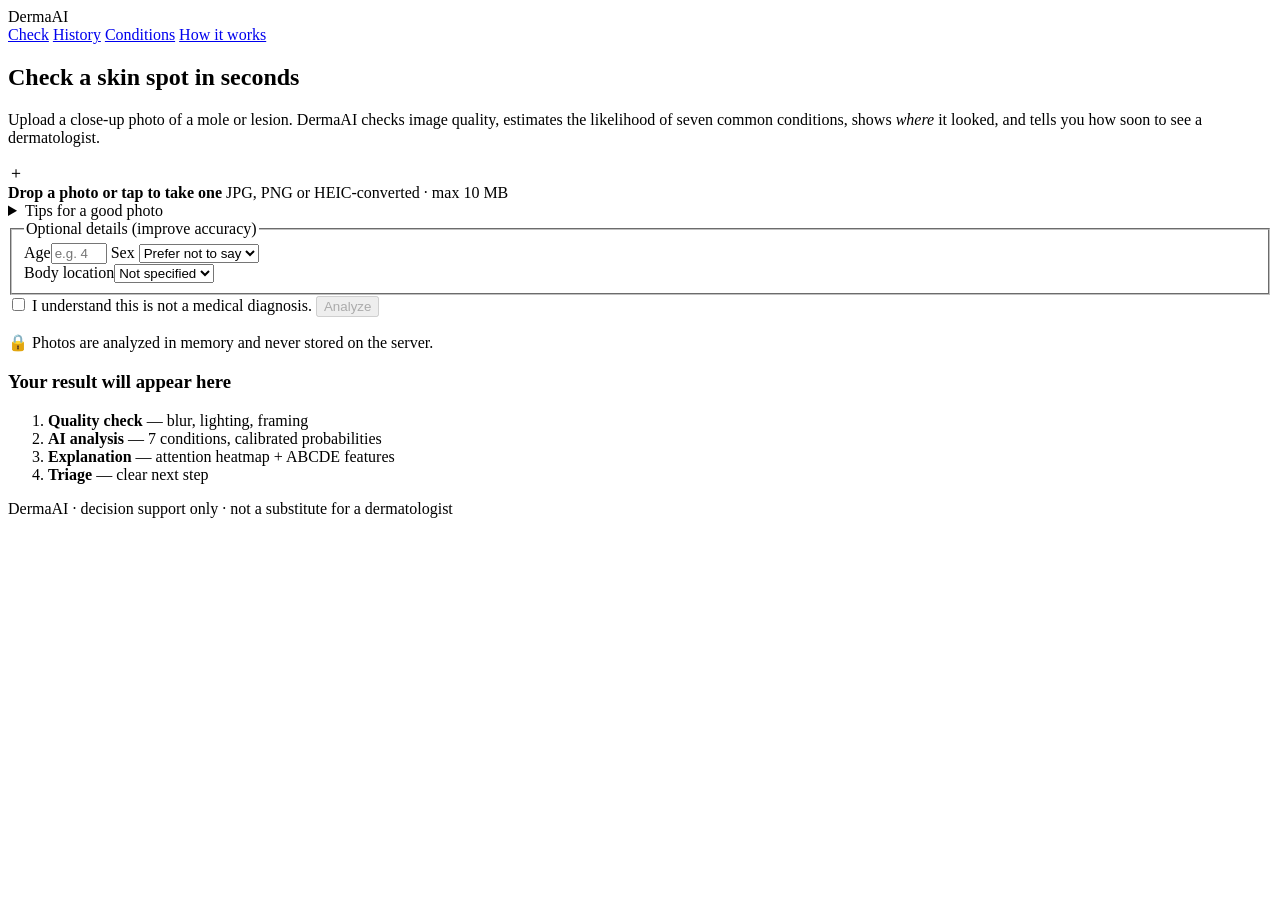
==== web/index.html @ 73b18ab2 "Add DermaAI: explainable AI skin lesion triage system End-to-end skin disease detection product buil" ====
<!doctype html>
<html lang="en">
<head>
<meta charset="utf-8">
<meta name="viewport" content="width=device-width, initial-scale=1">
<title>DermaAI — Skin Lesion Check</title>
<meta name="description" content="Explainable AI triage for skin lesions">
<link rel="stylesheet" href="/static/styles.css">
<link rel="icon" href="data:image/svg+xml,<svg xmlns='http://www.w3.org/2000/svg' viewBox='0 0 100 100'><circle cx='50' cy='50' r='44' fill='%230f766e'/><circle cx='50' cy='50' r='18' fill='%23fff'/></svg>">
</head>
<body>
<header class="topbar">
  <div class="brand"><span class="logo"></span>DermaAI</div>
  <nav>
    <a href="#check" class="active">Check</a>
    <a href="#history">History</a>
    <a href="#library">Conditions</a>
    <a href="#about">How it works</a>
  </nav>
</header>

<div id="demo-banner" class="banner warn" hidden>
  <strong>Demo mode.</strong> No trained model is loaded, so results are not meaningful.
  Train one with <code>python -m dermaai.train</code> and set <code>DERMAAI_CHECKPOINT</code>.
</div>

<main>
  <section id="check" class="view">
    <div class="hero">
      <h1>Check a skin spot in seconds</h1>
      <p>Upload a close-up photo of a mole or lesion. DermaAI checks image quality, estimates the likelihood of
        seven common conditions, shows <em>where</em> it looked, and tells you how soon to see a dermatologist.</p>
    </div>

    <div class="grid">
      <form id="form" class="card" autocomplete="off">
        <label id="drop" class="drop" tabindex="0">
          <input id="file" type="file" accept="image/*" capture="environment" hidden>
          <img id="preview" alt="" hidden>
          <div id="drop-hint">
            <div class="drop-icon">＋</div>
            <strong>Drop a photo or tap to take one</strong>
            <span>JPG, PNG or HEIC-converted · max 10 MB</span>
          </div>
        </label>
        <details class="tips">
          <summary>Tips for a good photo</summary>
          <ul>
            <li>Use daylight; avoid flash and shadows.</li>
            <li>Fill most of the frame with the lesion and a little surrounding skin.</li>
            <li>Hold steady and tap to focus. Retake if blurry.</li>
          </ul>
        </details>
        <fieldset>
          <legend>Optional details <span class="muted">(improve accuracy)</span></legend>
          <div class="row">
            <label>Age<input id="age" type="number" min="0" max="120" placeholder="e.g. 45"></label>
            <label>Sex
              <select id="sex"><option value="">Prefer not to say</option><option value="female">Female</option><option value="male">Male</option></select>
            </label>
          </div>
          <label>Body location<select id="localization"><option value="">Not specified</option></select></label>
        </fieldset>
        <label class="consent"><input id="consent" type="checkbox" required>
          I understand this is not a medical diagnosis.</label>
        <button id="submit" type="submit" class="primary" disabled>Analyze</button>
        <p class="privacy">🔒 Photos are analyzed in memory and never stored on the server.</p>
      </form>

      <div id="result" class="result">
        <div class="placeholder card">
          <h3>Your result will appear here</h3>
          <ol class="steps">
            <li><b>Quality check</b> — blur, lighting, framing</li>
            <li><b>AI analysis</b> — 7 conditions, calibrated probabilities</li>
            <li><b>Explanation</b> — attention heatmap + ABCDE features</li>
            <li><b>Triage</b> — clear next step</li>
          </ol>
        </div>
      </div>
    </div>
  </section>

  <section id="history" class="view" hidden>
    <div class="section-head">
      <h2>Lesion history</h2>
      <button id="clear-history" class="ghost">Clear</button>
    </div>
    <p class="muted">Stored only on this device. Re-photograph the same spot monthly — <b>E</b>volution is the most important warning sign.</p>
    <div id="history-list" class="history"></div>
  </section>

  <section id="library" class="view" hidden>
    <h2>Conditions DermaAI recognises</h2>
    <div id="conditions" class="conditions"></div>
  </section>

  <section id="about" class="view" hidden>
    <h2>How it works</h2>
    <div class="pipeline">
      <div><span>1</span><h4>Quality gate</h4><p>Sharpness, exposure, glare and framing are measured. Poor photos are rejected with instructions instead of a guess.</p></div>
      <div><span>2</span><h4>Deep learning</h4><p>An EfficientNet CNN fused with age, sex and body site, trained on dermoscopic images with lesion-grouped splits and class balancing.</p></div>
      <div><span>3</span><h4>Calibration &amp; uncertainty</h4><p>Temperature scaling makes probabilities honest; test-time augmentation and entropy flag images the model is unsure about.</p></div>
      <div><span>4</span><h4>Explainability</h4><p>Grad-CAM shows where the network looked; an independent classical ABCDE analysis gives a second, interpretable opinion.</p></div>
      <div><span>5</span><h4>Safety-first triage</h4><p>Thresholds favour melanoma sensitivity: it is better to over-refer than to miss a cancer.</p></div>
    </div>
    <div id="model-card" class="card model-card"></div>
    <p class="disclaimer" id="disclaimer"></p>
  </section>
</main>

<footer>DermaAI · decision support only · not a substitute for a dermatologist</footer>
<script src="/static/app.js"></script>
</body>
</html>
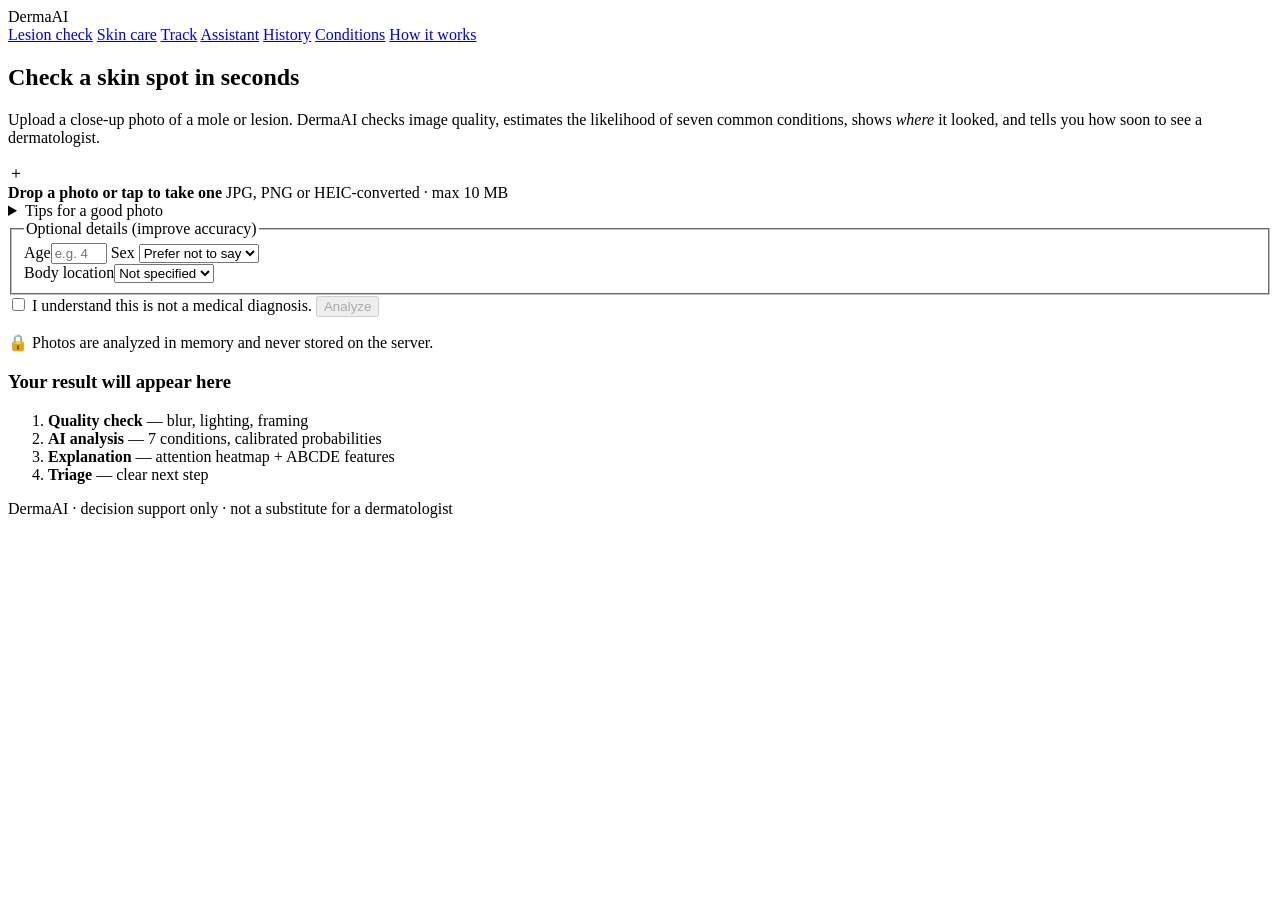
==== commit 26678f8b: "Add skin analysis, personalised skincare, progress tracking and assistant Extends DermaAI from lesio" ====
--- a/web/index.html
+++ b/web/index.html
@@ -12,7 +12,10 @@
 <header class="topbar">
   <div class="brand"><span class="logo"></span>DermaAI</div>
   <nav>
-    <a href="#check" class="active">Check</a>
+    <a href="#check" class="active">Lesion check</a>
+    <a href="#skincare">Skin care</a>
+    <a href="#track">Track</a>
+    <a href="#assistant">Assistant</a>
     <a href="#history">History</a>
     <a href="#library">Conditions</a>
     <a href="#about">How it works</a>
@@ -81,6 +84,92 @@
     </div>
   </section>
 
+  <section id="skincare" class="view" hidden>
+    <div class="hero">
+      <h1>Your skin, analysed and personalised</h1>
+      <p>Take a front-facing photo in daylight with no make-up or filters. DermaAI measures redness, blemishes,
+        uneven tone, texture and shine, then builds a morning and evening routine with matching product types.</p>
+    </div>
+    <div class="grid">
+      <form id="skin-form" class="card" autocomplete="off">
+        <label id="skin-drop" class="drop" tabindex="0">
+          <input id="skin-file" type="file" accept="image/*" capture="user" hidden>
+          <img id="skin-preview" alt="" hidden>
+          <div class="hint"><div class="drop-icon">☺</div><strong>Add a face or skin photo</strong>
+            <span>Optional. Without one, the routine is built from your answers only</span></div>
+        </label>
+        <fieldset>
+          <legend>About your skin</legend>
+          <div class="row">
+            <label>Skin type<select id="skin-type"></select></label>
+            <label>Age<input id="skin-age" type="number" min="10" max="120" placeholder="e.g. 28"></label>
+          </div>
+          <div class="field-label">Main concerns</div>
+          <div id="concern-chips" class="chips"></div>
+          <div class="row">
+            <label>Sun exposure<select id="sun"><option value="low">Mostly indoors</option><option value="moderate" selected>Moderate</option><option value="high">Outdoors a lot</option></select></label>
+            <label>Budget<select id="budget"><option value="low">Budget</option><option value="mid" selected>Mid-range</option><option value="high">Premium</option></select></label>
+          </div>
+          <label class="check"><input id="sensitive" type="checkbox"> My skin reacts easily (stinging, redness)</label>
+          <label class="check"><input id="pregnant" type="checkbox"> Pregnant or breastfeeding</label>
+        </fieldset>
+        <button type="submit" class="primary">Build my routine</button>
+        <p class="privacy">🔒 Photos are analysed in memory and never stored on the server.</p>
+      </form>
+      <div id="skin-result" class="result">
+        <div class="placeholder card">
+          <h3>Your skin report will appear here</h3>
+          <ol class="steps">
+            <li><b>Skin analysis</b>: 5 measurable concerns + skin health score</li>
+            <li><b>Personalised routine</b>: AM / PM steps with the right actives</li>
+            <li><b>Product matches</b>: product types by ingredient, skin type and budget</li>
+            <li><b>Progress</b>: scores tracked over time on this device</li>
+          </ol>
+        </div>
+      </div>
+    </div>
+  </section>
+
+  <section id="track" class="view" hidden>
+    <div class="hero">
+      <h1>Track a spot over time</h1>
+      <p>Change is the most important warning sign. Upload an earlier and a recent photo of the same spot, taken from
+        the same distance and in similar light, ideally with a coin next to it for scale.</p>
+    </div>
+    <div class="grid">
+      <form id="track-form" class="card" autocomplete="off">
+        <div class="pair">
+          <label class="drop small" tabindex="0"><input id="before-file" type="file" accept="image/*" hidden>
+            <img id="before-preview" alt="" hidden><div class="hint"><strong>Before</strong><span>earlier photo</span></div></label>
+          <label class="drop small" tabindex="0"><input id="after-file" type="file" accept="image/*" capture="environment" hidden>
+            <img id="after-preview" alt="" hidden><div class="hint"><strong>After</strong><span>recent photo</span></div></label>
+        </div>
+        <fieldset><label>Days between photos<input id="days" type="number" min="1" max="3650" placeholder="e.g. 30"></label></fieldset>
+        <button id="track-submit" type="submit" class="primary" disabled>Compare</button>
+      </form>
+      <div id="track-result" class="result">
+        <div class="placeholder card"><h3>Comparison will appear here</h3>
+          <p class="muted">DermaAI outlines the spot in both photos and compares size, shape, border and colours.</p></div>
+      </div>
+    </div>
+  </section>
+
+  <section id="assistant" class="view" hidden>
+    <div class="hero">
+      <h1>Virtual dermatology assistant</h1>
+      <p>Ask about moles, acne, pigmentation, sun protection or your routine. Urgent symptoms are always flagged.</p>
+    </div>
+    <div class="card chat">
+      <div id="chat-log" class="chat-log" aria-live="polite"></div>
+      <div id="chat-suggest" class="chips"></div>
+      <form id="chat-form" class="chat-input">
+        <input id="chat-text" type="text" maxlength="2000" placeholder="Type your question…" autocomplete="off">
+        <button class="primary" type="submit">Send</button>
+      </form>
+      <p class="disclaimer">Information only, not a diagnosis. In an emergency call your local emergency number.</p>
+    </div>
+  </section>
+
   <section id="history" class="view" hidden>
     <div class="section-head">
       <h2>Lesion history</h2>
@@ -103,6 +192,8 @@
       <div><span>3</span><h4>Calibration &amp; uncertainty</h4><p>Temperature scaling makes probabilities honest; test-time augmentation and entropy flag images the model is unsure about.</p></div>
       <div><span>4</span><h4>Explainability</h4><p>Grad-CAM shows where the network looked; an independent classical ABCDE analysis gives a second, interpretable opinion.</p></div>
       <div><span>5</span><h4>Safety-first triage</h4><p>Thresholds favour melanoma sensitivity: it is better to over-refer than to miss a cancer.</p></div>
+      <div><span>6</span><h4>Skin care &amp; products</h4><p>Facial analysis measures redness, blemishes, tone, texture and shine, then a rules engine builds a routine and matches product types.</p></div>
+      <div><span>7</span><h4>Progress &amp; assistant</h4><p>Before/after comparison tracks change in a spot, and the assistant answers questions with built-in red-flag escalation.</p></div>
     </div>
     <div id="model-card" class="card model-card"></div>
     <p class="disclaimer" id="disclaimer"></p>
@@ -111,5 +202,6 @@
 
 <footer>DermaAI · decision support only · not a substitute for a dermatologist</footer>
 <script src="/static/app.js"></script>
+<script src="/static/care.js"></script>
 </body>
 </html>
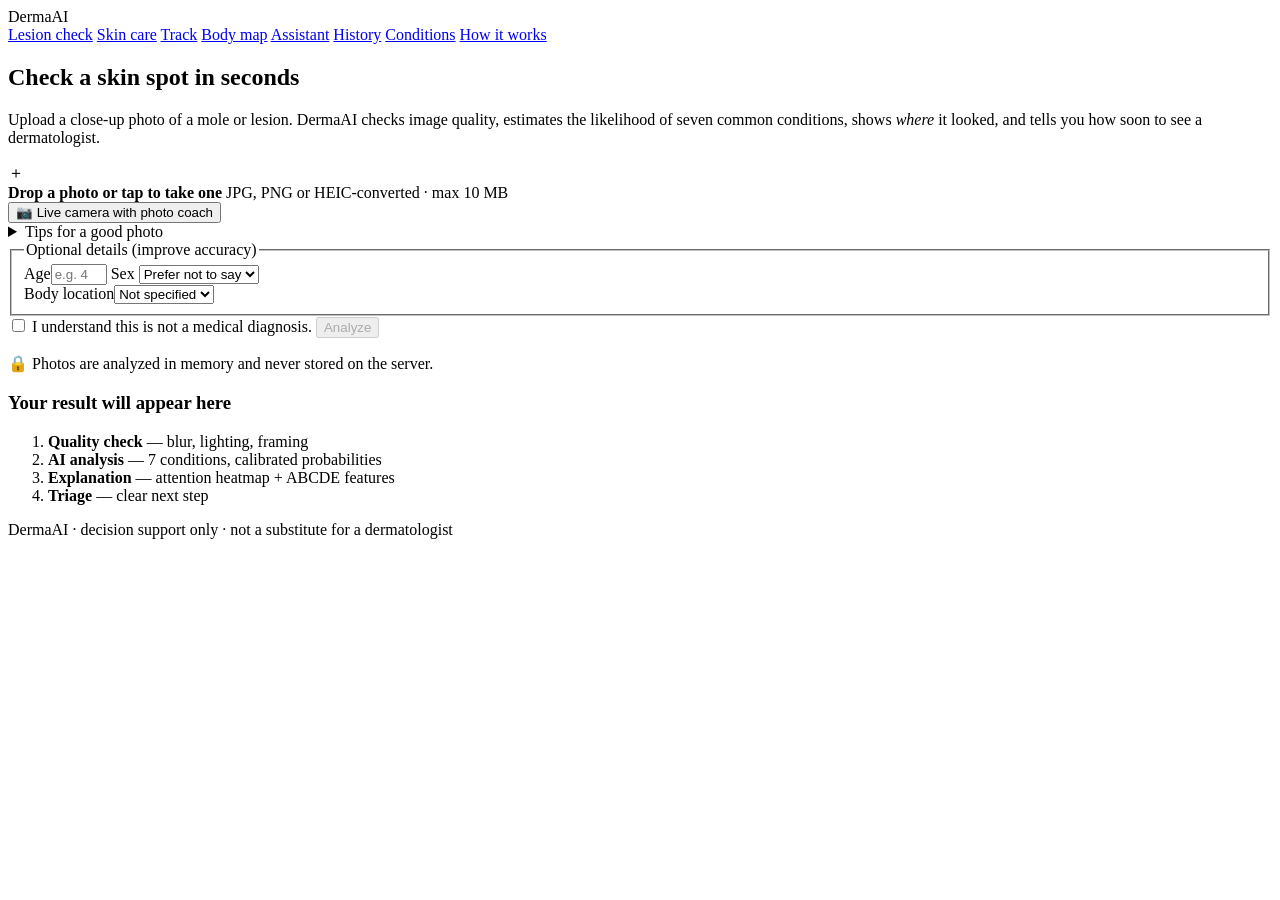
==== commit fbb434de: "Add OOD detection, live camera coach, body map and teledermatology referrals - Out-of-distribution d" ====
--- a/web/index.html
+++ b/web/index.html
@@ -15,6 +15,7 @@
     <a href="#check" class="active">Lesion check</a>
     <a href="#skincare">Skin care</a>
     <a href="#track">Track</a>
+    <a href="#bodymap">Body map</a>
     <a href="#assistant">Assistant</a>
     <a href="#history">History</a>
     <a href="#library">Conditions</a>
@@ -38,7 +39,7 @@
     <div class="grid">
       <form id="form" class="card" autocomplete="off">
         <label id="drop" class="drop" tabindex="0">
-          <input id="file" type="file" accept="image/*" capture="environment" hidden>
+          <input id="file" type="file" accept="image/*" hidden>
           <img id="preview" alt="" hidden>
           <div id="drop-hint">
             <div class="drop-icon">＋</div>
@@ -46,6 +47,8 @@
             <span>JPG, PNG or HEIC-converted · max 10 MB</span>
           </div>
         </label>
+        <button type="button" class="ghost camera-btn" data-target="lesion">📷 Live camera with photo coach</button>
+        <div id="spot-badge" class="spot-badge" hidden></div>
         <details class="tips">
           <summary>Tips for a good photo</summary>
           <ul>
@@ -93,11 +96,12 @@
     <div class="grid">
       <form id="skin-form" class="card" autocomplete="off">
         <label id="skin-drop" class="drop" tabindex="0">
-          <input id="skin-file" type="file" accept="image/*" capture="user" hidden>
+          <input id="skin-file" type="file" accept="image/*" hidden>
           <img id="skin-preview" alt="" hidden>
           <div class="hint"><div class="drop-icon">☺</div><strong>Add a face or skin photo</strong>
             <span>Optional. Without one, the routine is built from your answers only</span></div>
         </label>
+        <button type="button" class="ghost camera-btn" data-target="skin">📷 Live camera with photo coach</button>
         <fieldset>
           <legend>About your skin</legend>
           <div class="row">
@@ -141,7 +145,7 @@
         <div class="pair">
           <label class="drop small" tabindex="0"><input id="before-file" type="file" accept="image/*" hidden>
             <img id="before-preview" alt="" hidden><div class="hint"><strong>Before</strong><span>earlier photo</span></div></label>
-          <label class="drop small" tabindex="0"><input id="after-file" type="file" accept="image/*" capture="environment" hidden>
+          <label class="drop small" tabindex="0"><input id="after-file" type="file" accept="image/*" hidden>
             <img id="after-preview" alt="" hidden><div class="hint"><strong>After</strong><span>recent photo</span></div></label>
         </div>
         <fieldset><label>Days between photos<input id="days" type="number" min="1" max="3650" placeholder="e.g. 30"></label></fieldset>
@@ -170,6 +174,24 @@
     </div>
   </section>
 
+  <section id="bodymap" class="view" hidden>
+    <div class="hero">
+      <h1>Body map</h1>
+      <p>Pin the spots you want to watch. Each spot keeps its own timeline of checks, so changes are easy to see.
+        Tap the body to add a spot, then check it monthly.</p>
+    </div>
+    <div class="grid">
+      <div class="card">
+        <div class="tabs" id="map-tabs"><button type="button" class="on" data-view="front">Front</button><button type="button" data-view="back">Back</button></div>
+        <div id="body-svg" class="body-svg"></div>
+        <p class="muted" style="font-size:13px">Pins: <span class="pin-key high"></span> high · <span class="pin-key moderate"></span> moderate · <span class="pin-key low"></span> low · <span class="pin-key none"></span> not checked yet</p>
+      </div>
+      <div id="spot-panel" class="result">
+        <div class="placeholder card"><h3>No spot selected</h3><p class="muted">Tap the body to pin a new spot, or select an existing pin.</p></div>
+      </div>
+    </div>
+  </section>
+
   <section id="history" class="view" hidden>
     <div class="section-head">
       <h2>Lesion history</h2>
@@ -177,6 +199,9 @@
     </div>
     <p class="muted">Stored only on this device. Re-photograph the same spot monthly — <b>E</b>volution is the most important warning sign.</p>
     <div id="history-list" class="history"></div>
+    <div class="section-head" style="margin-top:28px"><h2>My dermatologist referrals</h2></div>
+    <p class="muted">Cases you sent for review. The access code is stored only on this device.</p>
+    <div id="referral-list" class="history"></div>
   </section>
 
   <section id="library" class="view" hidden>
@@ -201,7 +226,27 @@
 </main>
 
 <footer>DermaAI · decision support only · not a substitute for a dermatologist</footer>
+<div id="camera-modal" class="modal" hidden>
+  <div class="modal-card">
+    <div class="section-head"><h3 id="camera-title">Live camera</h3><button type="button" class="ghost" id="camera-close">Close</button></div>
+    <div class="camera-stage">
+      <video id="camera-video" playsinline muted></video>
+      <div class="camera-guide"></div>
+      <div id="camera-hint" class="camera-hint">Starting camera…</div>
+    </div>
+    <div class="coach">
+      <div class="coach-item" data-k="sharp"><span>Focus</span><b>–</b></div>
+      <div class="coach-item" data-k="light"><span>Light</span><b>–</b></div>
+      <div class="coach-item" data-k="glare"><span>Glare</span><b>–</b></div>
+      <div class="coach-item" data-k="frame"><span>Framing</span><b>–</b></div>
+    </div>
+    <div class="actions"><button type="button" class="primary" id="camera-shoot">Capture now</button>
+      <label class="check"><input type="checkbox" id="camera-auto" checked> Auto-capture when everything is good</label></div>
+  </div>
+</div>
 <script src="/static/app.js"></script>
 <script src="/static/care.js"></script>
+<script src="/static/features.js"></script>
+
 </body>
 </html>
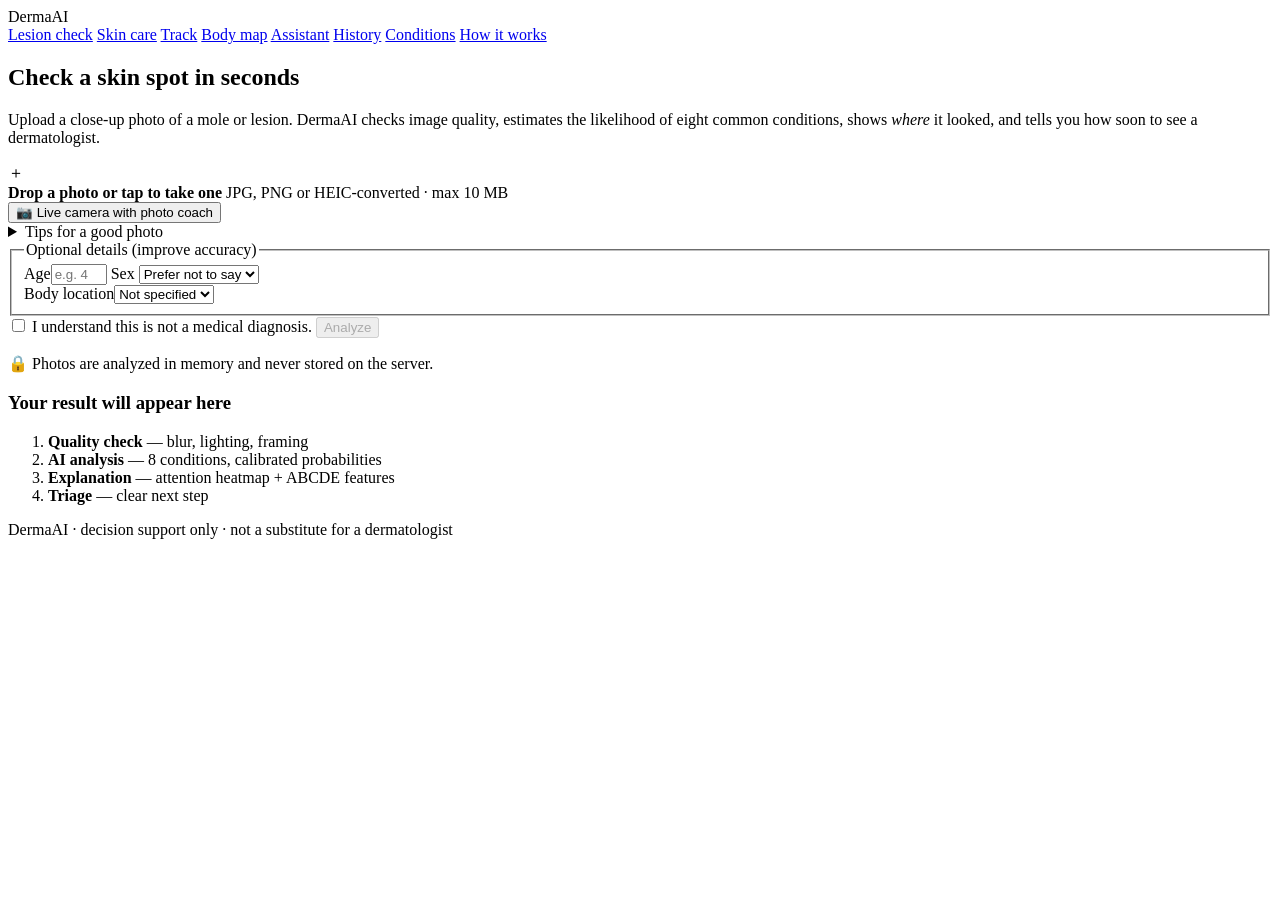
==== commit ca2ab67e: "Fix false "blurry" rejections and stale referral status found in checks - Quality gate: the blur lim" ====
--- a/web/index.html
+++ b/web/index.html
@@ -33,7 +33,7 @@
     <div class="hero">
       <h1>Check a skin spot in seconds</h1>
       <p>Upload a close-up photo of a mole or lesion. DermaAI checks image quality, estimates the likelihood of
-        seven common conditions, shows <em>where</em> it looked, and tells you how soon to see a dermatologist.</p>
+        eight common conditions, shows <em>where</em> it looked, and tells you how soon to see a dermatologist.</p>
     </div>
 
     <div class="grid">
@@ -78,7 +78,7 @@
           <h3>Your result will appear here</h3>
           <ol class="steps">
             <li><b>Quality check</b> — blur, lighting, framing</li>
-            <li><b>AI analysis</b> — 7 conditions, calibrated probabilities</li>
+            <li><b>AI analysis</b> — 8 conditions, calibrated probabilities</li>
             <li><b>Explanation</b> — attention heatmap + ABCDE features</li>
             <li><b>Triage</b> — clear next step</li>
           </ol>
